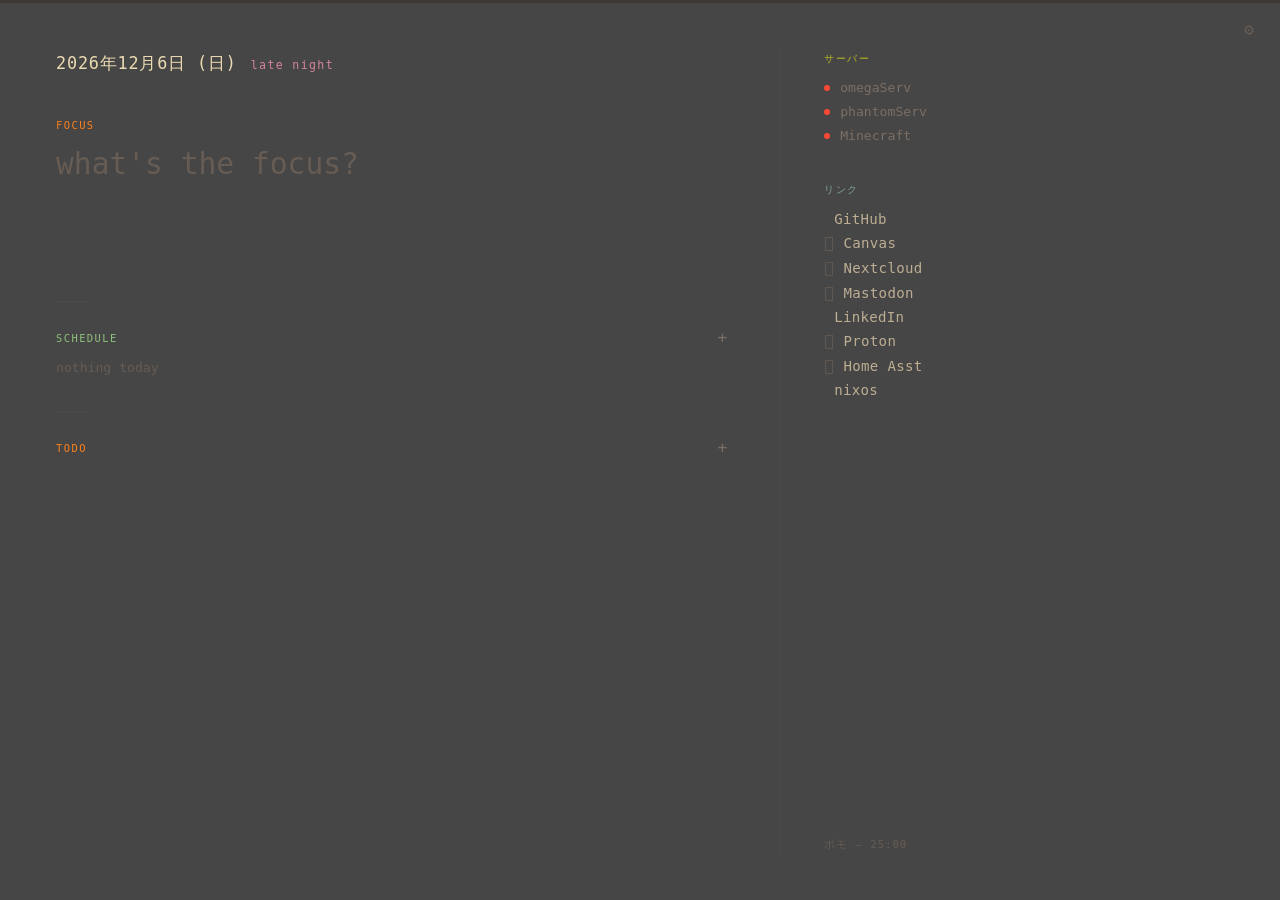
==== confs/startpage/index.html @ 5096c08f "feat(startpage): add browser start page with pomodoro/ping bridge New start page served from confs/s" ====
<!DOCTYPE html>
<html lang="en">
<head>
  <meta charset="UTF-8">
  <title></title>
  <style>
    :root {
      --bg:     #282828;
      --bg0h:   #1d2021;
      --bg1:    #3c3836;
      --bg2:    #504945;
      --bg3:    #665c54;
      --bg4:    #7c6f64;
      --fg4:    #a89984;
      --fg3:    #bdae93;
      --fg1:    #d5c4a1;
      --fg:     #ebdbb2;
      --fg0:    #fbf1c7;
      --red:    #fb4934;
      --orange: #fe8019;
      --yellow: #fabd2f;
      --green:  #b8bb26;
      --aqua:   #8ec07c;
      --blue:   #83a598;
      --purple: #d3869b;
      --brown:  #d65d0e;
    }

    *, *::before, *::after { box-sizing: border-box; margin: 0; padding: 0; }
    html, body { height: 100%; overflow: hidden; }

    body {
      position: relative;
      background: transparent;
      color: var(--fg1);
      font-family: "JetBrainsMono Nerd Font Mono", monospace;
    }

    /* Blurred wallpaper — matches Hyprland blur_size=3 passes=1 */
    body::before {
      content: '';
      position: fixed;
      inset: -20px;
      background: var(--wall-bg, url('file:///home/greencheetah/.cache/wall.png')) center / cover no-repeat;
      filter: blur(3px);
      z-index: -2;
    }

    /* Dark overlay */
    body::after {
      content: '';
      position: fixed;
      inset: 0;
      background: rgba(40, 40, 40, 0.86);
      z-index: -1;
    }

    /* ── Pomodoro ambient bar ────────────────────────────────── */
    #pomo-track {
      position: fixed; top: 0; left: 0; right: 0;
      height: 3px; background: var(--bg1); z-index: 99;
    }
    #pomo-bar {
      position: fixed; top: 0; left: 0;
      height: 3px; width: 0%;
      background: linear-gradient(90deg, var(--red), var(--yellow));
      transition: width 1s linear, background 0.6s;
      cursor: pointer; z-index: 100;
    }
    #pomo-bar.break-mode { background: linear-gradient(90deg, var(--green), var(--aqua)); }

    /* ── Settings trigger ────────────────────────────────────── */
    #settings-trigger {
      position: fixed; top: 18px; right: 22px;
      background: transparent; border: none;
      color: var(--bg3); font-size: 1rem;
      cursor: pointer; z-index: 200; padding: 4px;
      transition: color 0.15s;
      font-family: "JetBrainsMono Nerd Font Mono", monospace;
      line-height: 1;
    }
    #settings-trigger:hover { color: var(--fg3); }

    /* ── Settings panel ──────────────────────────────────────── */
    #settings-bg {
      position: fixed; inset: 0;
      background: rgba(40, 40, 40, 0.5);
      z-index: 300; opacity: 0; pointer-events: none;
      transition: opacity 0.2s;
    }
    #settings-bg.open { opacity: 1; pointer-events: all; }

    #settings-panel {
      position: fixed; top: 0; right: 0;
      width: 360px; height: 100vh;
      background: rgba(29, 32, 33, 0.97);
      border-left: 1px solid var(--bg2);
      z-index: 400; padding: 0;
      transform: translateX(100%);
      transition: transform 0.28s cubic-bezier(0.05, 0.9, 0.1, 1.05);
      display: flex; flex-direction: column;
    }
    #settings-panel.open { transform: translateX(0); }
    #settings-panel .s-header { padding: 36px 32px 0; flex-shrink: 0; }
    .s-scroll {
      flex: 1; overflow-y: auto;
      padding: 24px 32px 8px;
      display: flex; flex-direction: column; gap: 28px;
    }

    .s-header {
      display: flex; justify-content: space-between; align-items: center;
    }
    .s-title { font-size: 0.72rem; letter-spacing: 0.16em; color: var(--fg3); }
    .s-close {
      background: transparent; border: none; color: var(--bg3);
      font-size: 1.3rem; cursor: pointer; padding: 0; line-height: 1;
      font-family: "JetBrainsMono Nerd Font Mono", monospace; transition: color 0.12s;
    }
    .s-close:hover { color: var(--red); }

    .s-sec-label {
      font-size: 0.65rem; letter-spacing: 0.14em;
      text-transform: uppercase; margin-bottom: 14px;
    }
    .s-row { display: flex; flex-direction: column; gap: 3px; margin-bottom: 12px; }
    .s-row label { font-size: 0.68rem; color: var(--bg4); letter-spacing: 0.06em; }
    .s-row input {
      background: transparent; border: none;
      border-bottom: 1px solid var(--bg3);
      color: var(--fg1); font-family: "FiraCode Nerd Font", monospace;
      font-size: 0.83rem; padding: 4px 0; outline: none; width: 100%;
    }
    .s-row input:focus { border-bottom-color: var(--blue); }
    .s-row input::placeholder { color: var(--bg3); }

    .s-row-toggle {
      flex-direction: row; align-items: center; justify-content: space-between;
      margin-bottom: 14px;
    }
    .s-row-toggle label { font-size: 0.72rem; color: var(--fg3); cursor: pointer; }
    .s-row-toggle input[type=checkbox] {
      width: auto; border-bottom: none; cursor: pointer; accent-color: var(--aqua);
    }

    .s-grid-2 { display: grid; grid-template-columns: 1fr 1fr; gap: 0 16px; }

    .s-btns {
      display: flex; gap: 20px;
      flex-shrink: 0;
      padding: 16px 32px 28px;
      border-top: 1px solid var(--bg2);
    }
    .s-btn {
      background: transparent; border: none;
      font-family: "JetBrainsMono Nerd Font Mono", monospace;
      font-size: 0.78rem; letter-spacing: 0.06em; cursor: pointer; padding: 0;
      transition: opacity 0.12s;
    }
    .s-btn.save  { color: var(--blue); }
    .s-btn.clear { color: var(--red); }
    .s-btn:hover { opacity: 0.7; }

    .s-hint { font-size: 0.68rem; color: var(--bg4); margin-top: 2px; line-height: 1.5; }
    .s-hint.connected { color: var(--green); }
    .s-hint.offline   { color: var(--bg3); }
    .s-hint code { color: var(--aqua); background: var(--bg1); padding: 1px 4px; border-radius: 3px; }

    /* Server settings rows */
    .s-srv-row { display: flex; gap: 7px; align-items: center; margin-bottom: 8px; }
    .s-srv-row .s-srv-name     { width: 88px; flex-shrink: 0; }
    .s-srv-row .s-srv-endpoint { flex: 1; min-width: 0; }
    .s-srv-method {
      background: transparent; border: none; border-bottom: 1px solid var(--bg3);
      color: var(--fg3); font-family: "FiraCode Nerd Font", monospace;
      font-size: 0.78rem; cursor: pointer; padding: 4px 0; outline: none; width: 48px;
    }
    .s-srv-method option { background: #1d2021; color: var(--fg1); }
    .s-srv-row input { margin-bottom: 0; border-bottom: 1px solid var(--bg3); color: var(--fg1);
      font-family: "FiraCode Nerd Font", monospace; font-size: 0.83rem;
      background: transparent; border-top: none; border-left: none; border-right: none;
      padding: 4px 0; outline: none; width: 100%; }
    .s-srv-row input:focus { border-bottom-color: var(--blue); }
    .s-srv-row input::placeholder { color: var(--bg3); }
    .s-add-srv { font-size: 0.75rem; letter-spacing: 0.06em; margin-top: 4px; }

    /* GitHub widget (right column) */
    #gh-body { display: flex; flex-direction: column; gap: 5px; }
    .gh-stats { display: flex; gap: 14px; flex-wrap: wrap; }
    .gh-stat  { font-size: 0.72rem; font-family: "FiraCode Nerd Font", monospace; }
    .gh-stat a { text-decoration: none; color: inherit; }
    .gh-stat a:hover { color: var(--fg0); }
    .gh-notif-count  { color: var(--orange); }
    .gh-pr-count     { color: var(--blue); }
    .gh-review-count { color: var(--purple); }
    .gh-notif-breakdown { font-size: 0.69rem; color: var(--bg4); font-family: "FiraCode Nerd Font", monospace; }
    .gh-divider { height: 1px; background: var(--bg2); margin: 3px 0; }
    .gh-push { font-size: 0.78rem; font-family: "FiraCode Nerd Font", monospace; display: flex; gap: 6px; min-width: 0; }
    .gh-push-repo { color: var(--yellow); flex-shrink: 0; }
    .gh-push a { text-decoration: none; color: var(--fg3); display: flex; gap: 6px; min-width: 0; overflow: hidden; }
    .gh-push a:hover { color: var(--fg0); }
    .gh-push-sha { color: var(--bg4); flex-shrink: 0; }
    .gh-push-msg { overflow: hidden; text-overflow: ellipsis; white-space: nowrap; }

    /* ── Main layout ─────────────────────────────────────────── */
    .page {
      display: grid;
      grid-template-columns: 62% 38%;
      height: 100vh;
      padding: 52px 56px 48px;
      gap: 0;
    }

    /* ── Left ───────────────────────────────────────────────── */
    .left {
      display: flex; flex-direction: column; gap: 0;
      padding-right: 52px;
      border-right: 1px solid var(--bg2);
    }

    .dateline {
      display: flex; align-items: baseline; gap: 14px;
      margin-bottom: 44px;
    }
    #date { font-size: 1.05rem; color: var(--fg); letter-spacing: 0.05em; }
    #chapter { font-size: 0.72rem; color: var(--purple); letter-spacing: 0.12em; }

    .focus-label {
      font-size: 0.65rem; color: var(--orange);
      letter-spacing: 0.14em; text-transform: uppercase;
      margin-bottom: 14px;
    }

    #focus {
      font-family: "JetBrainsMono Nerd Font Mono", monospace;
      font-size: 1.85rem; line-height: 1.35;
      color: var(--yellow); background: transparent;
      border: none; outline: none; resize: none;
      width: 100%; min-height: 120px; caret-color: var(--yellow);
    }
    #focus:empty::before {
      content: attr(data-placeholder);
      color: var(--bg3); pointer-events: none;
    }

    .divider { width: 32px; height: 1px; background: var(--bg2); margin: 36px 0 28px; }

    .cal-label {
      display: flex; align-items: center; justify-content: space-between;
      font-size: 0.65rem; color: var(--aqua);
      letter-spacing: 0.14em; text-transform: uppercase;
      margin-bottom: 14px;
    }
    #cal-add-btn {
      background: none; border: none; color: var(--bg4); cursor: pointer;
      font-size: 1rem; line-height: 1; padding: 0;
      letter-spacing: 0; text-transform: none;
      font-family: "FiraCode Nerd Font", monospace;
      transition: color 0.12s;
    }
    #cal-add-btn:hover { color: var(--aqua); }
    #cal-add-form {
      display: none; gap: 8px; align-items: center; margin-bottom: 10px;
    }
    #cal-add-form input {
      background: transparent; border: none;
      border-bottom: 1px solid var(--bg3);
      color: var(--fg1); font-family: "FiraCode Nerd Font", monospace;
      font-size: 0.82rem; padding: 2px 0; outline: none;
    }
    #cal-add-time  { width: 68px; color-scheme: dark; }
    #cal-add-title { flex: 1; min-width: 0; }
    #cal-add-form input::placeholder { color: var(--bg3); }
    #cal-add-form input:focus { border-bottom-color: var(--aqua); }

    #cal-body { display: flex; flex-direction: column; gap: 10px; }

    .ev { display: flex; gap: 20px; align-items: baseline; font-size: 0.88rem; }
    .ev-time {
      color: var(--blue); font-family: "FiraCode Nerd Font", monospace;
      flex-shrink: 0; width: 52px; text-align: right;
    }
    .ev-title { color: var(--fg1); flex: 1; }
    .ev-rm {
      background: none; border: none; color: var(--bg3); cursor: pointer;
      font-size: 0.75rem; padding: 0; opacity: 0;
      transition: opacity 0.12s, color 0.12s;
      font-family: "FiraCode Nerd Font", monospace;
    }
    .ev:hover .ev-rm { opacity: 1; }
    .ev-rm:hover { color: var(--red); }

    .cal-muted { font-size: 0.82rem; color: var(--bg3); font-family: "FiraCode Nerd Font", monospace; }

    /* ── Todo ──────────────────────────────────────────────── */
    .todo-label {
      display: flex; align-items: center; justify-content: space-between;
      font-size: 0.65rem; color: var(--orange);
      letter-spacing: 0.14em; text-transform: uppercase;
      margin-bottom: 14px;
    }
    #todo-add-btn {
      background: none; border: none; color: var(--bg4); cursor: pointer;
      font-size: 1rem; line-height: 1; padding: 0;
      letter-spacing: 0; text-transform: none;
      font-family: "FiraCode Nerd Font", monospace;
      transition: color 0.12s;
    }
    #todo-add-btn:hover { color: var(--orange); }
    #todo-input-wrap {
      display: none; margin-bottom: 10px;
    }
    #todo-input {
      background: transparent; border: none;
      border-bottom: 1px solid var(--bg3);
      color: var(--fg1); font-family: "FiraCode Nerd Font", monospace;
      font-size: 0.88rem; padding: 2px 0; outline: none; width: 100%;
    }
    #todo-input::placeholder { color: var(--bg3); }
    #todo-input:focus { border-bottom-color: var(--orange); }
    #todo-body { display: flex; flex-direction: column; gap: 8px; }
    .todo-item { display: flex; gap: 10px; align-items: baseline; font-size: 0.88rem; cursor: pointer; }
    .todo-check {
      font-family: "FiraCode Nerd Font", monospace;
      font-size: 0.82rem; flex-shrink: 0;
      color: var(--bg4); transition: color 0.12s; user-select: none;
    }
    .todo-item.done .todo-check { color: var(--green); }
    .todo-text { color: var(--fg1); flex: 1; transition: color 0.12s; }
    .todo-item.done .todo-text { color: var(--bg4); text-decoration: line-through; }
    .todo-rm {
      background: none; border: none; color: var(--bg3); cursor: pointer;
      font-size: 0.75rem; padding: 0; opacity: 0;
      transition: opacity 0.12s, color 0.12s;
      font-family: "FiraCode Nerd Font", monospace;
    }
    .todo-item:hover .todo-rm { opacity: 1; }
    .todo-rm:hover { color: var(--red); }


    /* ── Right ──────────────────────────────────────────────── */
    .right {
      display: flex; flex-direction: column;
      padding-left: 44px; gap: 0;
      justify-content: space-between;
    }

    .section-label {
      font-size: 0.65rem; letter-spacing: 0.14em;
      text-transform: uppercase; margin-bottom: 14px;
    }

    /* Servers */
    .srv-list { display: flex; flex-direction: column; gap: 9px; margin-bottom: 40px; }

    .srv {
      display: flex; align-items: center; gap: 10px;
      font-size: 0.82rem; font-family: "FiraCode Nerd Font", monospace;
    }
    .dot {
      width: 6px; height: 6px; border-radius: 50%;
      background: var(--bg3); flex-shrink: 0; transition: background 0.4s;
    }
    .dot.up      { background: var(--green); }
    .dot.down    { background: var(--red); }
    .dot.pinging { background: var(--yellow); animation: flicker 1.1s infinite; }
    @keyframes flicker { 0%,100%{opacity:1} 50%{opacity:0.25} }

    .srv-name { color: var(--fg3); transition: color 0.3s; }
    .srv-name.up   { color: var(--fg1); }
    .srv-name.down { color: var(--bg4); }
    .srv-meta { margin-left: auto; font-size: 0.72rem; }
    .srv-meta.fast   { color: var(--green); }
    .srv-meta.medium { color: var(--yellow); }
    .srv-meta.slow   { color: var(--orange); }

    /* Links */
    .link-list { display: flex; flex-direction: column; gap: 7px; flex: 1; }

    a.link {
      display: flex; align-items: center; gap: 10px;
      font-size: 0.88rem; color: var(--fg3);
      text-decoration: none; transition: color 0.12s;
      letter-spacing: 0.02em;
    }
    a.link:hover { color: var(--fg0); }

    .link-icon {
      width: 16px; height: 16px; object-fit: contain;
      border-radius: 3px; flex-shrink: 0;
      opacity: 0.8; transition: opacity 0.12s;
    }
    a.link:hover .link-icon { opacity: 1; }

    .gl { color: var(--bg3); font-size: 0.95rem; flex-shrink: 0; transition: color 0.12s; }
    a.link:hover .gl { color: var(--purple); }

    /* Pomo status */
    .pomo-status {
      font-size: 0.68rem; color: var(--bg3);
      letter-spacing: 0.08em; margin-top: 32px;
      cursor: pointer; transition: color 0.15s;
    }
    .pomo-status:hover  { color: var(--fg3); }
    .pomo-status.work   { color: var(--orange); }
    .pomo-status.break  { color: var(--aqua); }
  </style>
</head>
<body>

<div id="pomo-track"></div>
<div id="pomo-bar" onclick="pomoAction('toggle')" title="click to toggle"></div>

<button id="settings-trigger" onclick="openSettings()" title="Settings (,)">⚙</button>
<div id="settings-bg" onclick="closeSettings()"></div>

<div id="settings-panel">
  <div class="s-header">
    <span class="s-title">SETTINGS</span>
    <div style="display:flex;align-items:center;gap:18px">
      <button class="s-btn clear" onclick="clearSettings()" style="font-size:0.68rem">reset</button>
      <button class="s-close" onclick="closeSettings()">×</button>
    </div>
  </div>

  <div class="s-scroll">

  <div>
    <div class="s-sec-label" style="color:var(--aqua)">Nextcloud</div>
    <div class="s-row s-row-toggle">
      <label for="s-nc-enabled">CalDAV enabled</label>
      <input id="s-nc-enabled" type="checkbox" checked>
    </div>
    <div id="s-nc-fields">
      <div class="s-row"><label>URL</label>
        <input id="s-nc-base" type="url" placeholder="https://cloud.benmac.xyz"></div>
      <div class="s-row"><label>Username</label>
        <input id="s-nc-user" type="text" placeholder="benmac"></div>
      <div class="s-row"><label>App Password</label>
        <input id="s-nc-pass" type="password" placeholder=""></div>
      <div class="s-row"><label>Calendar</label>
        <input id="s-nc-cal" type="text" placeholder="personal"></div>
      <div class="s-hint">Nextcloud → Settings → Security → App passwords</div>
    </div>
  </div>

  <div>
    <div class="s-sec-label" style="color:var(--red)">Pomodoro</div>
    <div class="s-grid-2">
      <div class="s-row"><label>Work (min)</label>
        <input id="s-pw" type="number" min="1" max="120"></div>
      <div class="s-row"><label>Short break</label>
        <input id="s-ps" type="number" min="1" max="60"></div>
      <div class="s-row"><label>Long break</label>
        <input id="s-pl" type="number" min="1" max="120"></div>
      <div class="s-row"><label>Cycles / long</label>
        <input id="s-pc" type="number" min="1" max="10"></div>
    </div>
    <div class="s-hint" id="s-bridge-hint">checking bridge…</div>
  </div>

  <div>
    <div class="s-sec-label" style="color:var(--green)">サーバー</div>
    <div id="s-servers-list"></div>
    <button class="s-btn save s-add-srv" onclick="addServerRow()">+ add server</button>
  </div>

  <div>
    <div class="s-sec-label" style="color:var(--yellow)">GitHub</div>
    <div class="s-row"><label>Personal Access Token</label>
      <input id="s-gh-token" type="password" placeholder="ghp_…"></div>
    <div class="s-hint">Scope: <code>notifications</code> — enables unread count</div>
  </div>

  </div><!-- /.s-scroll -->
</div>

<div class="page">

  <!-- ── Left ── -->
  <div class="left">
    <div class="dateline">
      <span id="date"></span>
      <span id="chapter"></span>
    </div>

    <div class="focus-label">focus</div>
    <div id="focus"
      contenteditable="true"
      data-placeholder="what's the focus?"
      spellcheck="false"></div>

    <div class="divider"></div>

    <div class="cal-label">schedule <button id="cal-add-btn" title="add event (a)">+</button></div>
    <div id="cal-add-form">
      <input id="cal-add-time" type="time">
      <input id="cal-add-title" type="text" placeholder="event name">
    </div>
    <div id="cal-body"></div>

    <div class="divider"></div>

    <div class="todo-label">todo <button id="todo-add-btn" title="add todo (t)">+</button></div>
    <div id="todo-input-wrap">
      <input id="todo-input" type="text" placeholder="what needs doing?">
    </div>
    <div id="todo-body"></div>
  </div>

  <!-- ── Right ── -->
  <div class="right">
    <div>
      <div class="section-label" style="color:var(--green)">サーバー</div>
      <div class="srv-list" id="srv-list"></div>

      <div class="section-label" style="color:var(--blue)">リンク</div>
      <div class="link-list" id="link-list"></div>
    </div>

    <div id="gh-section" style="display:none">
      <div class="section-label" style="color:var(--yellow)">github</div>
      <div id="gh-body"></div>
    </div>

    <div id="pomo-status" class="pomo-status" onclick="pomoAction('toggle')">
      ポモ
    </div>
  </div>

</div>

<script>
(async () => {
  const WALL = "file:///home/greencheetah/.cache/wall.png";
  const setWall = u => document.documentElement.style.setProperty('--wall-bg', `url("${u}")`);
  try {
    const r = await fetch(WALL, { cache: "no-store" });
    setWall(URL.createObjectURL(await r.blob()));
  } catch {
    setWall(WALL);
  }
})();

// ╔══════════════════════════════════════════════════════════╗
// ║  CONFIG — edit here or via the settings panel (,)       ║
// ╚══════════════════════════════════════════════════════════╝
const CFG = {
  links: [
    { label: "GitHub",     url: "https://github.com",                    glyph: "" },
    { label: "Canvas",     url: "https://uc.instructure.com",             glyph: "󰑓" },
    { label: "Nextcloud",  url: "https://cloud.benmac.xyz",              glyph: "󱋦" },
    { label: "Mastodon",   url: "https://c.im",                          glyph: "󰙩" },
    { label: "LinkedIn",   url: "https://linkedin.com",                  glyph: "" },
    { label: "Proton",     url: "https://mail.proton.me",                glyph: "󰇰" },
    { label: "Home Asst",  url: "http://homeassistant.local:8123",       glyph: "󰋜" },
    { label: "nixos",      url: "https://github.com/greencheetah/nixos", glyph: "" },
  ],
  servers: [
    { label: "omegaServ",   url: "https://cloud.benmac.xyz", method: "fetch" },
    { label: "phantomServ", url: "https://cloud.benmac.xyz", method: "fetch" },
    { label: "Minecraft",   host: "benmac.xyz",              method: "mc"    },
  ],
  caldav: {
    base: "https://cloud.benmac.xyz", user: "benmac",
    password: "", calendar: "personal", enabled: true,
  },
  pomo: { work: 25, shortBreak: 5, longBreak: 15, cyclesPerLong: 4 },
  github: { token: "", username: "greencheetah", repo: "nixos" },
};


// ── Settings ───────────────────────────────────────────────
function loadSettings() {
  try {
    const s = JSON.parse(localStorage.getItem("sp_settings") || "{}");
    if (s.caldav)  Object.assign(CFG.caldav, s.caldav);
    if (s.pomo)    Object.assign(CFG.pomo, s.pomo);
    if (s.github)  Object.assign(CFG.github, s.github);
    if (s.servers) CFG.servers = s.servers;
  } catch {}
  // migrate legacy nc_pass key
  if (!CFG.caldav.password) {
    const lp = localStorage.getItem("nc_pass");
    if (lp) { CFG.caldav.password = lp; }
  }
}
loadSettings();

function openSettings() {
  const d = CFG.caldav, p = CFG.pomo, g = CFG.github;
  const ncEnabled = d.enabled !== false;
  document.getElementById("s-nc-enabled").checked = ncEnabled;
  document.getElementById("s-nc-fields").style.display = ncEnabled ? "" : "none";
  document.getElementById("s-nc-base").value = d.base     || "";
  document.getElementById("s-nc-user").value = d.user     || "";
  document.getElementById("s-nc-pass").value = d.password || "";
  document.getElementById("s-nc-cal").value  = d.calendar || "";
  document.getElementById("s-pw").value  = p.work          || 25;
  document.getElementById("s-ps").value  = p.shortBreak    || 5;
  document.getElementById("s-pl").value  = p.longBreak     || 15;
  document.getElementById("s-pc").value  = p.cyclesPerLong || 4;
  document.getElementById("s-gh-token").value = g.token   || "";
  renderServerSettings();
  document.getElementById("settings-bg").classList.add("open");
  document.getElementById("settings-panel").classList.add("open");
}

// toggle NC fields visibility inline
document.getElementById("s-nc-enabled").addEventListener("change", function () {
  document.getElementById("s-nc-fields").style.display = this.checked ? "" : "none";
});

function closeSettings() {
  document.getElementById("settings-bg").classList.remove("open");
  document.getElementById("settings-panel").classList.remove("open");
}

function persistSettings() {
  const v = id => document.getElementById(id).value.trim();
  CFG.caldav.enabled    = document.getElementById("s-nc-enabled").checked;
  CFG.caldav.base       = v("s-nc-base") || CFG.caldav.base;
  CFG.caldav.user       = v("s-nc-user") || CFG.caldav.user;
  CFG.caldav.password   = v("s-nc-pass");
  CFG.caldav.calendar   = v("s-nc-cal")  || CFG.caldav.calendar;
  CFG.pomo.work          = parseInt(v("s-pw"))  || 25;
  CFG.pomo.shortBreak    = parseInt(v("s-ps"))  || 5;
  CFG.pomo.longBreak     = parseInt(v("s-pl"))  || 15;
  CFG.pomo.cyclesPerLong = parseInt(v("s-pc"))  || 4;
  CFG.github.token       = v("s-gh-token");
  CFG.servers = Array.from(document.querySelectorAll(".s-srv-row")).map(row => {
    const label    = row.querySelector(".s-srv-name").value.trim();
    const endpoint = row.querySelector(".s-srv-endpoint").value.trim();
    const method   = row.querySelector(".s-srv-method").value;
    if (method === "mc")   return { label, host: endpoint, method };
    if (method === "ping") return { label, host: endpoint, method };
    return { label, url: endpoint, method };
  }).filter(s => s.label);
  localStorage.setItem("sp_settings", JSON.stringify({
    caldav: CFG.caldav, pomo: CFG.pomo, github: CFG.github, servers: CFG.servers,
  }));
  localStorage.removeItem("nc_pass");
  loadCal();
  loadGitHub();
  rebuildServerList();
}

let _saveTimer = null;
function scheduleSave() {
  clearTimeout(_saveTimer);
  _saveTimer = setTimeout(persistSettings, 700);
}
document.getElementById("settings-panel").addEventListener("input",  scheduleSave);
document.getElementById("settings-panel").addEventListener("change", scheduleSave);

function clearSettings() {
  if (!confirm("Reset all settings and reload?")) return;
  ["sp_settings", "nc_pass", "focus", "cal_cache"].forEach(k => localStorage.removeItem(k));
  location.reload();
}

document.addEventListener("keydown", e => {
  if (e.key === "Escape") { closeSettings(); return; }
  const active = document.activeElement;
  const isInput = active.tagName === "INPUT" || active.id === "focus";
  if (e.key === "," && !isInput && !e.ctrlKey) openSettings();
  if (e.key === "r" && !isInput && !e.ctrlKey) pomoAction("reset");
  if (e.key === "a" && !isInput && !e.ctrlKey) { e.preventDefault(); toggleCalAdd(); }
  if (e.key === "t" && !isInput && !e.ctrlKey) { e.preventDefault(); window._openTodoAdd(); }
});


// ── Date + chapter ─────────────────────────────────────────
const DAYS = ["日","月","火","水","木","金","土"];
const CHAPTERS = [
  [0,  5,  "late night"],
  [5,  9,  "morning"],
  [9,  12, "midday"],
  [12, 13, "noon"],
  [13, 17, "afternoon"],
  [17, 20, "evening"],
  [20, 24, "夜"],
];
(function () {
  const d = new Date(), h = d.getHours();
  document.getElementById("date").textContent =
    `${d.getFullYear()}年${d.getMonth()+1}月${d.getDate()}日 (${DAYS[d.getDay()]})`;
  const ch = CHAPTERS.find(([a, b]) => h >= a && h < b);
  if (ch) document.getElementById("chapter").textContent = ch[2];
})();


// ── Focus field ────────────────────────────────────────────
(function () {
  const el  = document.getElementById("focus");
  const saved = localStorage.getItem("focus");
  if (saved) el.textContent = saved;
  el.addEventListener("input", () => localStorage.setItem("focus", el.textContent));
  el.addEventListener("keydown", e => {
    if (e.key === "Enter" && e.ctrlKey) {
      localStorage.removeItem("focus"); el.textContent = ""; e.preventDefault();
    }
    if (e.key === "Enter" && !e.shiftKey) e.preventDefault(); // single-line
  });
})();


// ── Favicon helper ─────────────────────────────────────────
function faviconOf(url) {
  try {
    const u = new URL(url);
    if (u.protocol === "http:" || u.protocol === "https:")
      return `${u.protocol}//${u.hostname}/favicon.ico`;
  } catch {}
  return null;
}

function mkFavicon(url, cls) {
  const fav = faviconOf(url);
  if (!fav) return null;
  const img = document.createElement("img");
  img.src   = fav;
  img.className = cls;
  img.alt   = "";
  return img;
}


// ── Server status ──────────────────────────────────────────
(function () {
  const list = document.getElementById("srv-list");
  CFG.servers.forEach(srv => {
    const row  = document.createElement("div");
    row.className = "srv";

    const dot  = document.createElement("div");
    dot.id    = `dot-${srv.label}`;
    dot.className = "dot pinging";
    row.appendChild(dot);

    const name = document.createElement("span");
    name.id    = `name-${srv.label}`;
    name.className = "srv-name";
    name.textContent = srv.label;
    row.appendChild(name);

    const meta = document.createElement("span");
    meta.id    = `meta-${srv.label}`;
    meta.className = "srv-meta";
    row.appendChild(meta);

    list.appendChild(row);

    checkServer(srv).then(({ up, meta: m, latCls }) => {
      dot.className  = "dot " + (up ? "up" : "down");
      name.className = "srv-name " + (up ? "up" : "down");
      if (m) {
        meta.textContent = m;
        if (latCls) meta.className = "srv-meta " + latCls;
      }
    });
  });
})();

function latClass(ms) {
  return ms < 80 ? "fast" : ms < 300 ? "medium" : "slow";
}

async function checkServer(srv) {
  if (srv.method === "mc") {
    try {
      const t0 = performance.now();
      const j  = await (await fetch(
        `https://api.mcsrvstat.us/3/${srv.host}`, { cache: "no-store" }
      )).json();
      const lat = Math.round(performance.now() - t0);
      const players = j.online ? `${j.players?.online ?? 0}/${j.players?.max ?? 0}` : "";
      const meta = j.online ? [players, `${lat}ms`].filter(Boolean).join(" · ") : "";
      return { up: j.online, meta, latCls: latClass(lat) };
    } catch { return { up: false }; }
  }
  if (srv.method === "ping") {
    const host = srv.host || "";
    // Try bridge first — does real ICMP ping + TCP fallback
    try {
      const r = await fetch(
        `${BRIDGE}/ping?host=${encodeURIComponent(host)}`,
        { cache: "no-store" }
      );
      if (r.ok) {
        const d = await r.json();
        const meta = d.up ? `${d.latency}ms` : "";
        return { up: d.up, meta, latCls: d.up ? latClass(d.latency) : "" };
      }
    } catch {}
    // Bridge not running — fall back to HTTP probe
    for (const url of [`https://${host}`, `http://${host}`]) {
      try {
        const ctrl = new AbortController();
        setTimeout(() => ctrl.abort(), 3000);
        const t0 = performance.now();
        await fetch(url, { method: "HEAD", mode: "no-cors", signal: ctrl.signal });
        const lat = Math.round(performance.now() - t0);
        return { up: true, meta: `${lat}ms`, latCls: latClass(lat) };
      } catch {}
    }
    return { up: false };
  }
  try {
    const ctrl = new AbortController();
    setTimeout(() => ctrl.abort(), 5000);
    const t0 = performance.now();
    await fetch(srv.url, { method: "HEAD", mode: "no-cors", signal: ctrl.signal });
    const lat = Math.round(performance.now() - t0);
    return { up: true, meta: `${lat}ms`, latCls: latClass(lat) };
  } catch { return { up: false }; }
}


// ── Quick links ────────────────────────────────────────────
(function () {
  const list = document.getElementById("link-list");
  CFG.links.forEach(({ label, url, glyph }) => {
    const a = document.createElement("a");
    a.className = "link";
    a.href = url;

    const fav = mkFavicon(url, "link-icon");
    if (fav) {
      const gl  = document.createElement("span");
      gl.className = "gl";
      gl.style.display = "none";
      gl.textContent = glyph;
      fav.addEventListener("error", () => {
        fav.style.display = "none";
        gl.style.display  = "";
      });
      a.appendChild(fav);
      a.appendChild(gl);
    } else {
      const gl = document.createElement("span");
      gl.className = "gl";
      gl.textContent = glyph;
      a.appendChild(gl);
    }

    a.appendChild(document.createTextNode(label));
    list.appendChild(a);
  });
})();


// ── CalDAV ─────────────────────────────────────────────────
function davHeaders() {
  const { user, password } = CFG.caldav;
  return {
    "Authorization": "Basic " + btoa(`${user}:${password}`),
    "Content-Type":  "application/xml; charset=utf-8",
    "Depth": "1",
  };
}

function todayRange() {
  const d = new Date(), p = n => String(n).padStart(2, "0");
  const s = `${d.getFullYear()}${p(d.getMonth()+1)}${p(d.getDate())}`;
  return { start: s + "T000000Z", end: s + "T235959Z" };
}

function parseEvents(xml) {
  const evs = [];
  (xml.match(/BEGIN:VEVENT[\s\S]*?END:VEVENT/g) || []).forEach(blk => {
    const get = k => {
      const m = blk.match(new RegExp(k + "(?:;[^:]*)?:(.+)"));
      return m ? m[1].trim() : null;
    };
    const title = get("SUMMARY"); if (!title) return;
    const dt    = get("DTSTART");
    const time  = dt?.includes("T") ? `${dt.slice(9,11)}:${dt.slice(11,13)}` : "all day";
    evs.push({ title, time, allDay: !dt?.includes("T") });
  });
  return evs.sort((a, b) => a.time.localeCompare(b.time));
}

// ── Local events (per-day, auto-pruned) ────────────────────
function localEventsKey() { return "local_ev_" + new Date().toISOString().slice(0, 10); }

function getLocalEvents() {
  try { return JSON.parse(localStorage.getItem(localEventsKey()) || "[]"); } catch { return []; }
}

function saveLocalEvents(evs) { localStorage.setItem(localEventsKey(), JSON.stringify(evs)); }

function removeLocalEvent(id) {
  saveLocalEvents(getLocalEvents().filter(e => e.id !== id));
  loadCal();
}

function toggleCalAdd() {
  const form = document.getElementById("cal-add-form");
  const open = form.style.display === "flex";
  form.style.display = open ? "none" : "flex";
  if (!open) {
    document.getElementById("cal-add-time").value = "";
    document.getElementById("cal-add-title").value = "";
    document.getElementById("cal-add-title").focus();
  }
}

function submitCalAdd() {
  const time  = document.getElementById("cal-add-time").value;
  const title = document.getElementById("cal-add-title").value.trim();
  if (!title) return;
  const evs = getLocalEvents();
  evs.push({ id: Date.now(), time: time || "all day", title, allDay: !time });
  saveLocalEvents(evs);
  document.getElementById("cal-add-form").style.display = "none";
  loadCal();
}

document.getElementById("cal-add-btn").addEventListener("click", toggleCalAdd);
document.getElementById("cal-add-title").addEventListener("keydown", e => {
  if (e.key === "Enter") { e.preventDefault(); submitCalAdd(); }
  if (e.key === "Escape") { document.getElementById("cal-add-form").style.display = "none"; }
});
document.getElementById("cal-add-time").addEventListener("keydown", e => {
  if (e.key === "Enter") { document.getElementById("cal-add-title").focus(); }
  if (e.key === "Escape") { document.getElementById("cal-add-form").style.display = "none"; }
});

function renderEvents(el, caldavEvs, stale) {
  const localEvs = getLocalEvents();
  const all = [
    ...caldavEvs.map(e => ({ ...e, local: false })),
    ...localEvs.map(e => ({ ...e, local: true })),
  ].sort((a, b) => {
    if (a.allDay !== b.allDay) return a.allDay ? -1 : 1;
    return (a.time || "").localeCompare(b.time || "");
  });

  el.innerHTML = "";
  if (!all.length) {
    el.innerHTML = `<span class="cal-muted">nothing today</span>`;
  } else {
    all.forEach(ev => {
      const div = document.createElement("div"); div.className = "ev";
      div.innerHTML =
        `<span class="ev-time" style="${ev.allDay ? "color:var(--aqua)" : ""}">${ev.time}</span>` +
        `<span class="ev-title">${ev.title}</span>` +
        (ev.local ? `<button class="ev-rm" onclick="removeLocalEvent(${ev.id})">×</button>` : "");
      el.appendChild(div);
    });
  }
  if (stale) {
    const ind = document.createElement("span");
    ind.className = "cal-muted";
    ind.style.marginTop = "8px";
    ind.textContent = "↻ cached";
    el.appendChild(ind);
  }
}

async function loadCal() {
  const { base, user, password, calendar, enabled } = CFG.caldav;
  const el = document.getElementById("cal-body");

  let fetched = false;
  if (enabled && password) {
    const { start, end } = todayRange();
    const url  = `${base}/remote.php/dav/calendars/${user}/${calendar}/`;
    const body = `<?xml version="1.0"?>
<C:calendar-query xmlns:D="DAV:" xmlns:C="urn:ietf:params:xml:ns:caldav">
  <D:prop><C:calendar-data/></D:prop>
  <C:filter>
    <C:comp-filter name="VCALENDAR">
      <C:comp-filter name="VEVENT">
        <C:time-range start="${start}" end="${end}"/>
      </C:comp-filter>
    </C:comp-filter>
  </C:filter>
</C:calendar-query>`;
    try {
      const r = await fetch(url, { method: "REPORT", headers: davHeaders(), body });
      if (r.status === 401) {
        CFG.caldav.password = "";
        persistSettings();
      } else if (r.ok) {
        const evs = parseEvents(await r.text());
        localStorage.setItem("cal_cache", JSON.stringify(evs));
        renderEvents(el, evs, false);
        fetched = true;
      }
    } catch {}
  }

  if (!fetched) {
    const raw = localStorage.getItem("cal_cache");
    if (raw) {
      try { renderEvents(el, JSON.parse(raw), enabled && !!password); return; } catch {}
    }
    el.innerHTML = `<span class="cal-muted">${enabled && password ? "unreachable" : "nothing today"}</span>`;
  }
}

(function () { loadCal(); })();
setInterval(loadCal, 5 * 60 * 1000);


// ── Pomodoro ───────────────────────────────────────────────
// Polls localhost:9421 (pomo-bridge service) every second.
// Falls back to standalone JS timer if bridge is unavailable.

const BRIDGE = "http://localhost:9421";
let bridgeMode = false;

function parsePomoText(text) {
  const m = String(text || "").match(/(\d+):(\d+)/);
  return m ? parseInt(m[1]) * 60 + parseInt(m[2]) : 0;
}

function pomoTotalSec(remainSec, cls) {
  const P = CFG.pomo;
  if (cls === "work")  return P.work * 60;
  if (cls === "break") return remainSec > P.shortBreak * 60 ? P.longBreak * 60 : P.shortBreak * 60;
  return 0;
}

function updatePomoUI({ progress, cls, remainSec, running }) {
  const bar    = document.getElementById("pomo-bar");
  const status = document.getElementById("pomo-status");
  bar.style.width = progress.toFixed(1) + "%";
  bar.className   = cls === "break" ? "break-mode" : "";
  const mm = String(Math.floor(remainSec / 60)).padStart(2, "0");
  const ss = String(remainSec % 60).padStart(2, "0");
  if (running) {
    const phase = cls === "break" ? "break" : "focus";
    status.className   = `pomo-status ${cls}`;
    status.textContent = `${phase} — ${mm}:${ss}`;
  } else {
    status.className   = "pomo-status";
    status.textContent = `ポモ — ${mm}:${ss}`;
  }
}

async function pollBridge() {
  try {
    const r  = await fetch(`${BRIDGE}/state`, { cache: "no-store" });
    if (!r.ok) throw new Error();
    const st = await r.json();
    if (!bridgeMode) {
      bridgeMode = true;
      standalone.pause();
      const hint = document.getElementById("s-bridge-hint");
      if (hint) { hint.className = "s-hint connected"; hint.textContent = "Bridge connected — synced with waybar"; }
    }
    const cls       = st.class || "idle";
    const remainSec = parsePomoText(st.text);
    const total     = pomoTotalSec(remainSec, cls);
    const running   = cls === "work" || cls === "break";
    updatePomoUI({
      progress: total > 0 ? (1 - remainSec / total) * 100 : 0,
      cls, remainSec, running,
    });
  } catch {
    if (bridgeMode) {
      bridgeMode = false;
      const hint = document.getElementById("s-bridge-hint");
      if (hint) { hint.className = "s-hint offline"; hint.textContent = "Bridge offline — standalone mode"; }
    }
  }
}

async function pomoAction(cmd) {
  if (bridgeMode) {
    fetch(`${BRIDGE}/${cmd}`, { method: "POST" }).catch(() => {});
  } else {
    standalone[cmd]();
  }
}

// Standalone fallback ──────────────────────────────────────
const standalone = (function () {
  const P = CFG.pomo;
  let phase = "work", running = false, cycle = 0;
  let remaining = P.work * 60, total = P.work * 60;
  let _iv = null;

  function sync() {
    if (!bridgeMode)
      updatePomoUI({ progress: (1 - remaining / total) * 100, cls: phase, remainSec: remaining, running });
  }

  function advance() {
    clearInterval(_iv); _iv = null;
    if (phase === "work") {
      cycle++;
      const isLong = cycle >= P.cyclesPerLong;
      if (isLong) cycle = 0;
      phase = "break";
      total = (isLong ? P.longBreak : P.shortBreak) * 60;
    } else {
      phase = "work"; total = P.work * 60;
    }
    remaining = total; running = true;
    _iv = setInterval(tick, 1000);
    sync();
    if (Notification.permission === "granted")
      new Notification("Pomodoro", { body: phase === "work" ? "Focus time!" : "Take a break!" });
  }

  function tick() { remaining--; if (remaining <= 0) advance(); else sync(); }

  sync(); // render initial state

  return {
    toggle() {
      if (running) { clearInterval(_iv); _iv = null; running = false; }
      else         { running = true; _iv = setInterval(tick, 1000); }
      sync();
    },
    reset() {
      clearInterval(_iv); _iv = null; running = false;
      phase = "work"; cycle = 0; remaining = total = P.work * 60;
      sync();
    },
    pause() {
      clearInterval(_iv); _iv = null; running = false;
    },
  };
})();

if (Notification.permission === "default") Notification.requestPermission();
setInterval(pollBridge, 1000);


// ── Server settings UI ─────────────────────────────────────
function renderServerSettings() {
  const list = document.getElementById("s-servers-list");
  list.innerHTML = "";
  CFG.servers.forEach((srv, i) => {
    const endpoint = (srv.method === "mc" || srv.method === "ping") ? (srv.host || "") : (srv.url || "");
    const row = document.createElement("div");
    row.className = "s-srv-row";
    row.dataset.idx = i;
    row.innerHTML =
      `<input class="s-srv-name"     placeholder="name"     value="${srv.label || ""}">` +
      `<input class="s-srv-endpoint" placeholder="url/host" value="${endpoint}">` +
      `<select class="s-srv-method">` +
        `<option value="fetch"${srv.method === "fetch" ? " selected" : ""}>http</option>` +
        `<option value="ping"${srv.method === "ping" ? " selected" : ""}>ping</option>` +
        `<option value="mc"${srv.method === "mc"    ? " selected" : ""}>mc</option>` +
      `</select>` +
      `<button class="s-btn danger" onclick="removeServerRow(this)">×</button>`;
    list.appendChild(row);
  });
}

function addServerRow() {
  CFG.servers.push({ label: "", url: "", method: "fetch" });
  renderServerSettings();
}

function removeServerRow(btn) {
  const idx = parseInt(btn.closest(".s-srv-row").dataset.idx);
  CFG.servers.splice(idx, 1);
  renderServerSettings();
}

// Re-render the live server status list after settings save
function rebuildServerList() {
  const list = document.getElementById("srv-list");
  list.innerHTML = "";
  CFG.servers.forEach(srv => {
    const row = document.createElement("div"); row.className = "srv";
    const dot  = document.createElement("div");
    dot.id = `dot-${srv.label}`; dot.className = "dot pinging";
    const name = document.createElement("span");
    name.id = `name-${srv.label}`; name.className = "srv-name"; name.textContent = srv.label;
    const meta = document.createElement("span");
    meta.id = `meta-${srv.label}`; meta.className = "srv-meta";
    row.appendChild(dot); row.appendChild(name); row.appendChild(meta);
    list.appendChild(row);
    checkServer(srv).then(({ up, meta: m, latCls }) => {
      dot.className  = "dot " + (up ? "up" : "down");
      name.className = "srv-name " + (up ? "up" : "down");
      if (m) { meta.textContent = m; if (latCls) meta.className = "srv-meta " + latCls; }
    });
  });
}


// ── GitHub ─────────────────────────────────────────────────
async function loadGitHub() {
  const { token, username, repo } = CFG.github;
  const el      = document.getElementById("gh-body");
  const section = document.getElementById("gh-section");
  const authH   = token ? { Authorization: `Bearer ${token}` } : {};

  const stats  = [];
  const pushes = [];
  let notifBreak = "";

  // ── Token-gated: notifications, open PRs, review requests ──
  if (token) {
    let notifData = null, openPRData = null, reviewData = null;
    await Promise.allSettled([
      fetch("https://api.github.com/notifications?all=false&per_page=50",
        { headers: authH, cache: "no-store" })
        .then(r => r.json()).then(d => { notifData = d; }).catch(() => {}),
      fetch(`https://api.github.com/search/issues?q=author:${username}+is:pr+is:open&per_page=5`,
        { headers: authH, cache: "no-store" })
        .then(r => r.json()).then(d => { openPRData = d; }).catch(() => {}),
      fetch(`https://api.github.com/search/issues?q=review-requested:${username}+is:pr+is:open&per_page=5`,
        { headers: authH, cache: "no-store" })
        .then(r => r.json()).then(d => { reviewData = d; }).catch(() => {}),
    ]);

    if (Array.isArray(notifData) && notifData.length) {
      stats.push({ label: `${notifData.length} unread`, url: "https://github.com/notifications", cls: "gh-notif-count" });
      const counts = {};
      for (const n of notifData) counts[n.reason] = (counts[n.reason] || 0) + 1;
      const interesting = Object.entries(counts)
        .filter(([r]) => ["mention","review_requested","assign","team_mention"].includes(r))
        .map(([r, c]) => `${c} ${r.replace(/_/g, " ")}`);
      if (interesting.length) notifBreak = interesting.join(" · ");
    }
    if (openPRData?.total_count > 0)
      stats.push({ label: `${openPRData.total_count} PR${openPRData.total_count > 1 ? "s" : ""}`, url: "https://github.com/pulls", cls: "gh-pr-count" });
    if (reviewData?.total_count > 0)
      stats.push({ label: `${reviewData.total_count} review`, url: "https://github.com/pulls/review-requested", cls: "gh-review-count" });
  }

  // ── Recent pushes across all public repos (works without token) ──
  try {
    const events = await fetch(
      `https://api.github.com/users/${username}/events?per_page=50`,
      { headers: authH, cache: "no-store" }
    ).then(r => r.json());
    if (Array.isArray(events)) {
      const seen = new Set();
      for (const ev of events) {
        if (ev.type !== "PushEvent") continue;
        const repoShort = ev.repo.name.replace(`${username}/`, "");
        if (seen.has(repoShort)) continue;
        seen.add(repoShort);
        const commits = ev.payload?.commits;
        const commit  = commits?.[commits.length - 1];
        if (!commit) continue;
        pushes.push({
          repo: repoShort,
          sha:  commit.sha.slice(0, 7),
          msg:  commit.message.split("\n")[0],
          url:  `https://github.com/${ev.repo.name}/commit/${commit.sha}`,
        });
        if (pushes.length >= 4) break;
      }
    }
  } catch {}

  // Fallback: just show the configured repo's latest commit
  if (!pushes.length) {
    try {
      const commits = await fetch(
        `https://api.github.com/repos/${username}/${repo}/commits?per_page=1`,
        { headers: authH, cache: "no-store" }
      ).then(r => r.json());
      if (Array.isArray(commits) && commits[0]) {
        const c = commits[0];
        pushes.push({ repo, sha: c.sha.slice(0, 7), msg: c.commit.message.split("\n")[0], url: c.html_url });
      }
    } catch {}
  }

  if (!stats.length && !pushes.length) { section.style.display = "none"; return; }
  section.style.display = "";
  el.innerHTML = "";

  if (stats.length) {
    const row = document.createElement("div");
    row.className = "gh-stats";
    stats.forEach(s => {
      const span = document.createElement("span");
      span.className = `gh-stat ${s.cls}`;
      span.innerHTML = `<a href="${s.url}" target="_blank">${s.label}</a>`;
      row.appendChild(span);
    });
    el.appendChild(row);
    if (notifBreak) {
      const nb = document.createElement("div");
      nb.className = "gh-notif-breakdown";
      nb.textContent = notifBreak;
      el.appendChild(nb);
    }
    if (pushes.length) {
      const div = document.createElement("div");
      div.className = "gh-divider";
      el.appendChild(div);
    }
  }

  pushes.forEach(p => {
    const div = document.createElement("div");
    div.className = "gh-push";
    div.innerHTML =
      `<span class="gh-push-repo">${p.repo}</span>` +
      `<a href="${p.url}" target="_blank">` +
        `<span class="gh-push-sha">${p.sha}</span>` +
        `<span class="gh-push-msg">${p.msg}</span>` +
      `</a>`;
    el.appendChild(div);
  });
}

loadGitHub();
setInterval(loadGitHub, 5 * 60 * 1000);

// ── Todo ───────────────────────────────────────────────────
function getTodos() {
  try { return JSON.parse(localStorage.getItem("todos") || "[]"); } catch { return []; }
}
function saveTodos(todos) { localStorage.setItem("todos", JSON.stringify(todos)); }

function renderTodos() {
  const el = document.getElementById("todo-body");
  const todos = getTodos();
  el.innerHTML = "";
  // Undone first, done at bottom
  const sorted = [...todos.filter(t => !t.done), ...todos.filter(t => t.done)];
  sorted.forEach(t => {
    const div = document.createElement("div");
    div.className = "todo-item" + (t.done ? " done" : "");
    div.innerHTML =
      `<span class="todo-check">${t.done ? "☑" : "☐"}</span>` +
      `<span class="todo-text">${t.text}</span>` +
      `<button class="todo-rm" onclick="event.stopPropagation();removeTodo(${t.id})">×</button>`;
    div.addEventListener("click", () => toggleTodo(t.id));
    el.appendChild(div);
  });
}

function addTodo(text) {
  if (!text.trim()) return;
  const todos = getTodos();
  todos.push({ id: Date.now(), text: text.trim(), done: false });
  saveTodos(todos);
  renderTodos();
}

function toggleTodo(id) {
  const todos = getTodos();
  const t = todos.find(t => t.id === id);
  if (t) { t.done = !t.done; saveTodos(todos); renderTodos(); }
}

function removeTodo(id) {
  saveTodos(getTodos().filter(t => t.id !== id));
  renderTodos();
}

(function initTodo() {
  const btn   = document.getElementById("todo-add-btn");
  const wrap  = document.getElementById("todo-input-wrap");
  const input = document.getElementById("todo-input");

  function openTodoAdd() {
    wrap.style.display = "block";
    input.value = "";
    input.focus();
  }
  function closeTodoAdd() { wrap.style.display = "none"; }

  btn.addEventListener("click", openTodoAdd);
  input.addEventListener("keydown", e => {
    if (e.key === "Enter")  { e.preventDefault(); addTodo(input.value); closeTodoAdd(); }
    if (e.key === "Escape") { closeTodoAdd(); }
  });

  renderTodos();
  window._openTodoAdd = openTodoAdd;
})();
</script>
</body>
</html>
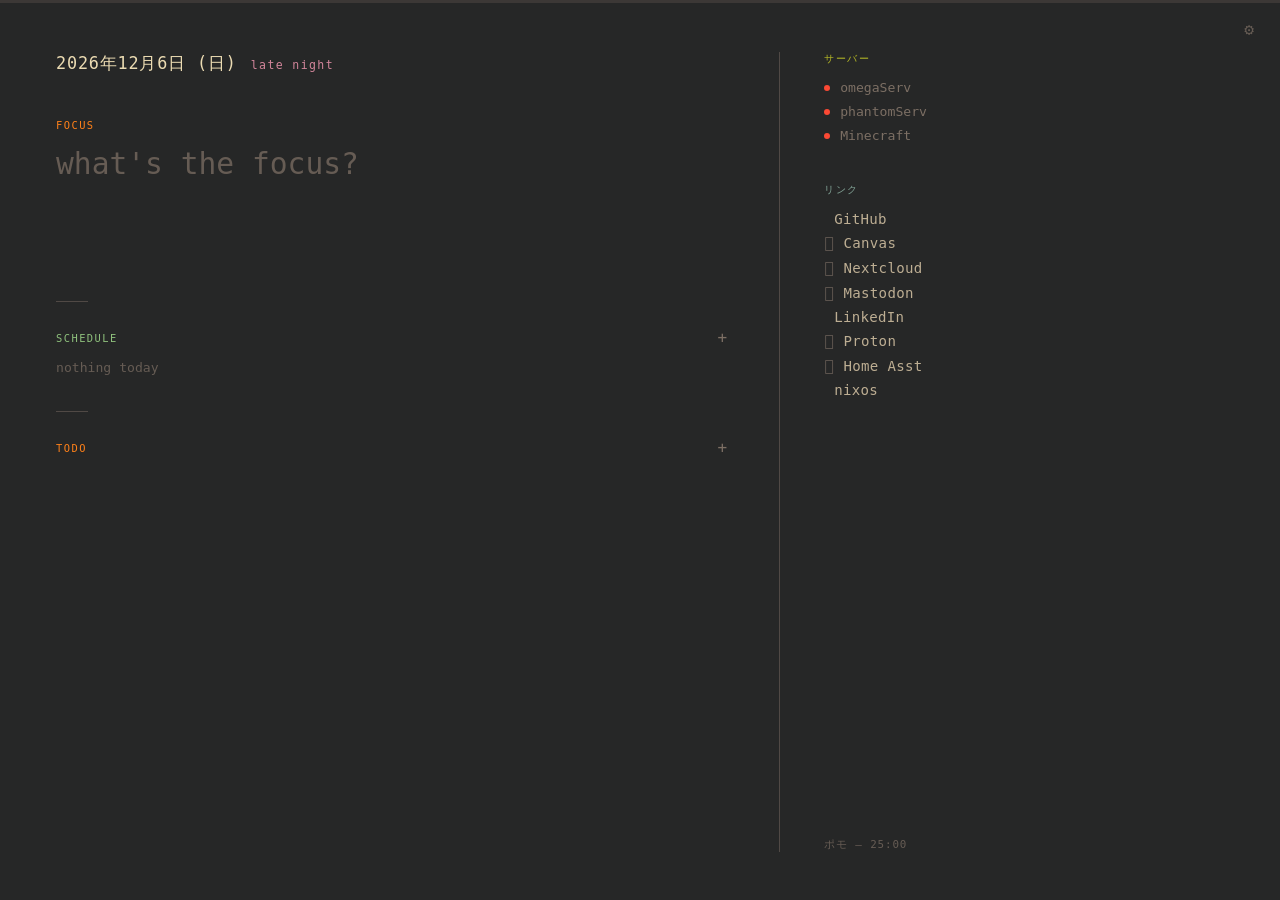
==== commit 2dad02f6: "Commit pending nixUltra config: agent storage, browsers, pomodoro, prune timers, codex, composal Squ" ====
--- a/confs/startpage/index.html
+++ b/confs/startpage/index.html
@@ -5,6 +5,7 @@
   <title></title>
   <style>
     :root {
+      color-scheme: dark;
       --bg:     #282828;
       --bg0h:   #1d2021;
       --bg1:    #3c3836;
@@ -36,12 +37,12 @@
       font-family: "JetBrainsMono Nerd Font Mono", monospace;
     }
 
-    /* Blurred wallpaper — matches Hyprland blur_size=3 passes=1 */
+    /* Blurred wallpaper, matching Hyprland blur_size=3 passes=1 */
     body::before {
       content: '';
       position: fixed;
       inset: -20px;
-      background: var(--wall-bg, url('file:///home/greencheetah/.cache/wall.png')) center / cover no-repeat;
+      background: var(--bg0h) var(--wall-bg, url('file:///home/greencheetah/.cache/wall.png')) center / cover no-repeat;
       filter: blur(3px);
       z-index: -2;
     }
@@ -543,7 +544,7 @@
 })();
 
 // ╔══════════════════════════════════════════════════════════╗
-// ║  CONFIG — edit here or via the settings panel (,)       ║
+// ║  CONFIG: edit here or via the settings panel (,)        ║
 // ╚══════════════════════════════════════════════════════════╝
 const CFG = {
   links: [
@@ -781,7 +782,7 @@
   }
   if (srv.method === "ping") {
     const host = srv.host || "";
-    // Try bridge first — does real ICMP ping + TCP fallback
+    // Try the bridge first: it does a real ICMP ping with TCP fallback
     try {
       const r = await fetch(
         `${BRIDGE}/ping?host=${encodeURIComponent(host)}`,
@@ -793,7 +794,7 @@
         return { up: d.up, meta, latCls: d.up ? latClass(d.latency) : "" };
       }
     } catch {}
-    // Bridge not running — fall back to HTTP probe
+    // Bridge not running: fall back to an HTTP probe
     for (const url of [`https://${host}`, `http://${host}`]) {
       try {
         const ctrl = new AbortController();
